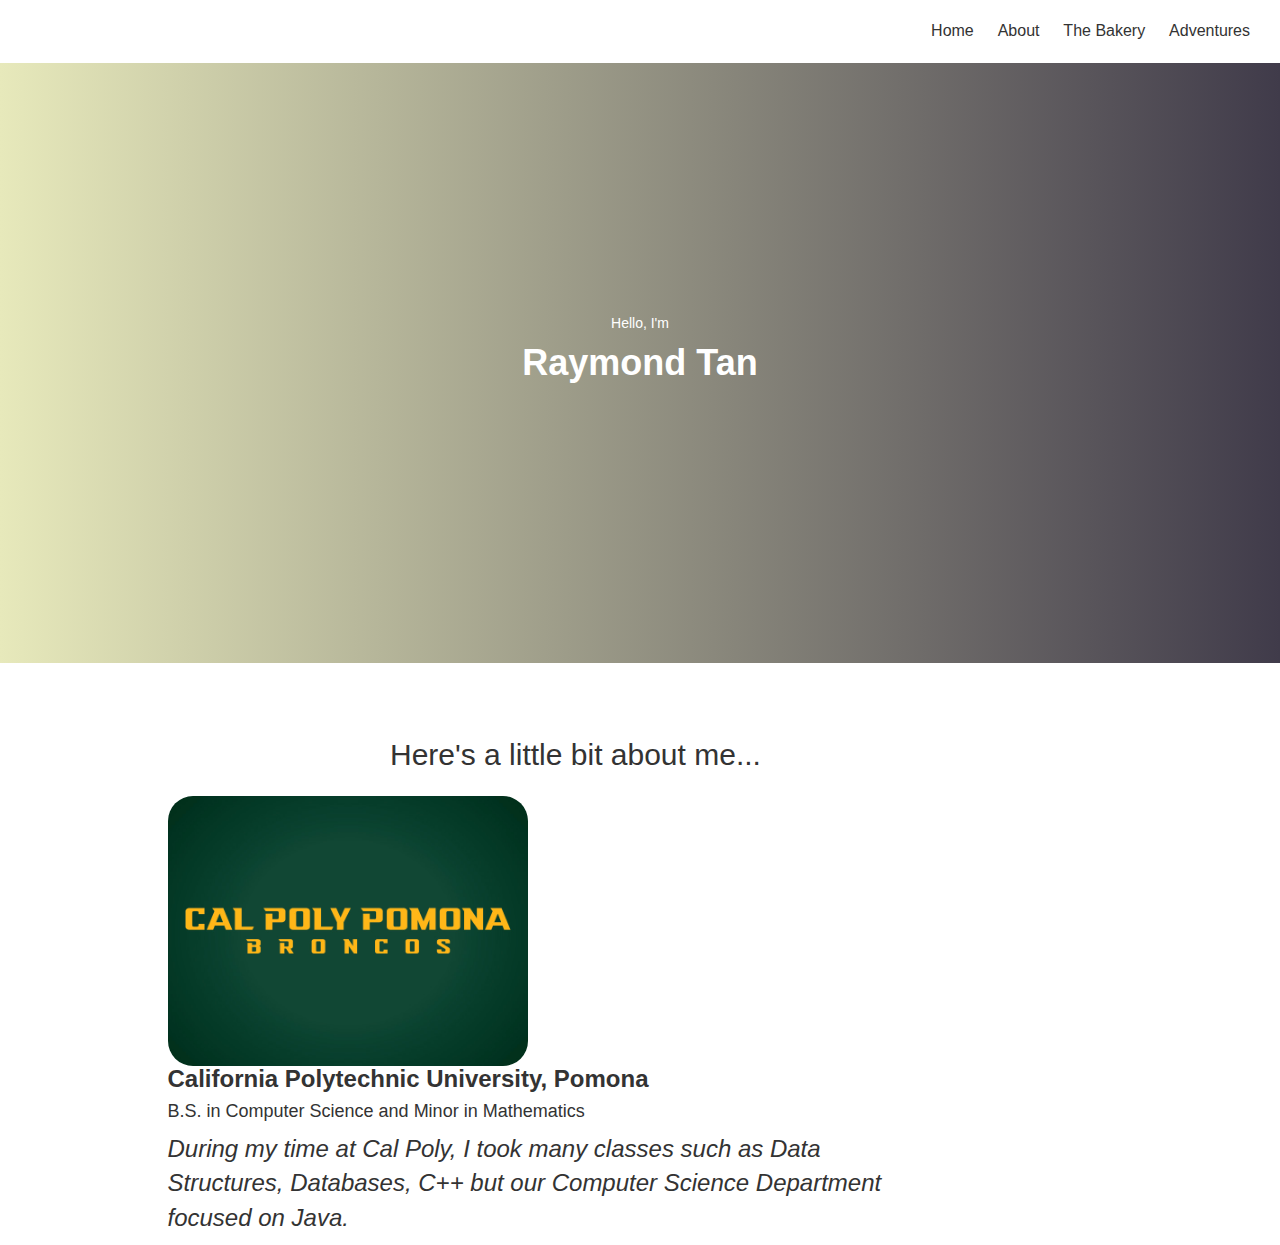
==== index.html @ 4552b96b "Initial Commit" ====
<!DOCType html>
<html>
	<head>
		<title>Raymond L Tan</title>
		<link rel="stylesheet" type="text/css" href="assets/js/lib/bootstrap-3.3.7-dist/css/bootstrap.css">
		<link rel="stylesheet" type="text/css" href="assets/css/styles.css">
	</head>
	<body>
		<div id="navbar">
			<ul>
				<li>Home</li>
				<li>About</li>
				<li>The Bakery</li>
				<li>Adventures</li>			
			</ul>
		</div>	

		<div id="header">
			<p>Hello, I'm </p>
			<h1>Raymond Tan</h1>
		</div>	

		<div class="container">
			<h2 col-sm-12>Here's a little bit about me...</h2>

			<div class="row">
				<div class="logo col-sm-4 col-xs-offset-1"><img src="assets/img/broncos.png"></div>

				<div class="description col-sm-8 col-xs-offset-1">
					<h3><strong>California Polytechnic University, Pomona</strong></h3>

					<h4>B.S. in Computer Science and Minor in Mathematics</h4>

					<p>During my time at Cal Poly, I took many classes such as Data Structures, Databases, C++ but our Computer Science Department focused on Java.</p>
					
				</div>
			</div>

			<!-- <div class="row">
				<div class="logo col-md-4 col-sm-12"><img src="assets/img/languages.jpg"></div>

				<div class="description col-md-8 col-sm-12">
					<h3><strong>Languages</strong></h3>

					<p>Coming out of college, I had strong foundation in <strong>Java</strong> but with work experience and a few side projects, I picked up <strong>JavaScript, HTML, CSS, SQL</strong>. Although I do not consider myself an expert in these subject, I am very capable of completing many tasks. 
					</p>
				</div>
			</div>

			<div class="about row">
				<div class="logo col-md-4 col-sm-12"><img src="assets/img/tools.png"></div>

				<div class="description col-md-8 col-sm-12">
					<h3><strong>Tools and Frameworks</strong></h3>

					<p>Coming out of college, I had strong foundation in <strong>Java</strong> but with work experience and a few side projects, I picked up <strong>JavaScript, HTML, CSS, SQL</strong>. Although I do not consider myself an expert in these subject, I am very capable of completing many tasks. 
					</p>
				</div>
			</div>
 -->
			
		</div>

	</body>
</html>
---- assets/css/styles.css ----
ul {
	list-style-type: none;
	margin: 20px;
	text-align: right;
}

li {
	display: inline;
	margin: 10px;
	font-size: 16px;
}

#header {
	width: 100%;
	height: 600px;
	margin: 0 auto;	
	text-align: center;
	background: #403B4A; /* fallback for old browsers */
	background: -webkit-linear-gradient(to left, #403B4A , #E7E9BB); /* Chrome 10-25, Safari 5.1-6 */
	background: linear-gradient(to left, #403B4A , #E7E9BB); /* W3C, IE 10+/ Edge, Firefox 16+, Chrome 26+, Opera 12+, Safari 7+ */
    padding: 250px 0px 0px 0px;
	color: white;
}

/*p {
	font-size: 24px;
	font-style: italic;
	text-align: center;
}*/

h1 {
	padding: 0 0;
	margin: 0 0;
	font-weight: bold;
}

h2 {
	width: 500px;
	margin: 75px auto 25px auto;	
}

h3 {
	margin-top: 0;
	padding-top: 0;
}

h6 {
	margin: 0 0;
	padding: 0 0;
}

/*.about {
	max-height: 300px;
	margin: 0 auto;
	max-width: 800px;
}
*/
.logo {
	/*width: 200px;
	height: 200px;	
	margin: auto auto;
	float: left;*/
	text-align: center;
}

.logo img {
	max-width: 100%;
    height: auto;
	border-radius: 25px;
}

.description {
	/*height: 300px;	
	padding: 0 0;*/
	text-align: left;

}

.description p {
	font-size: 24px;
	font-style: italic;
	max-width: 100%;
    height: auto;
}
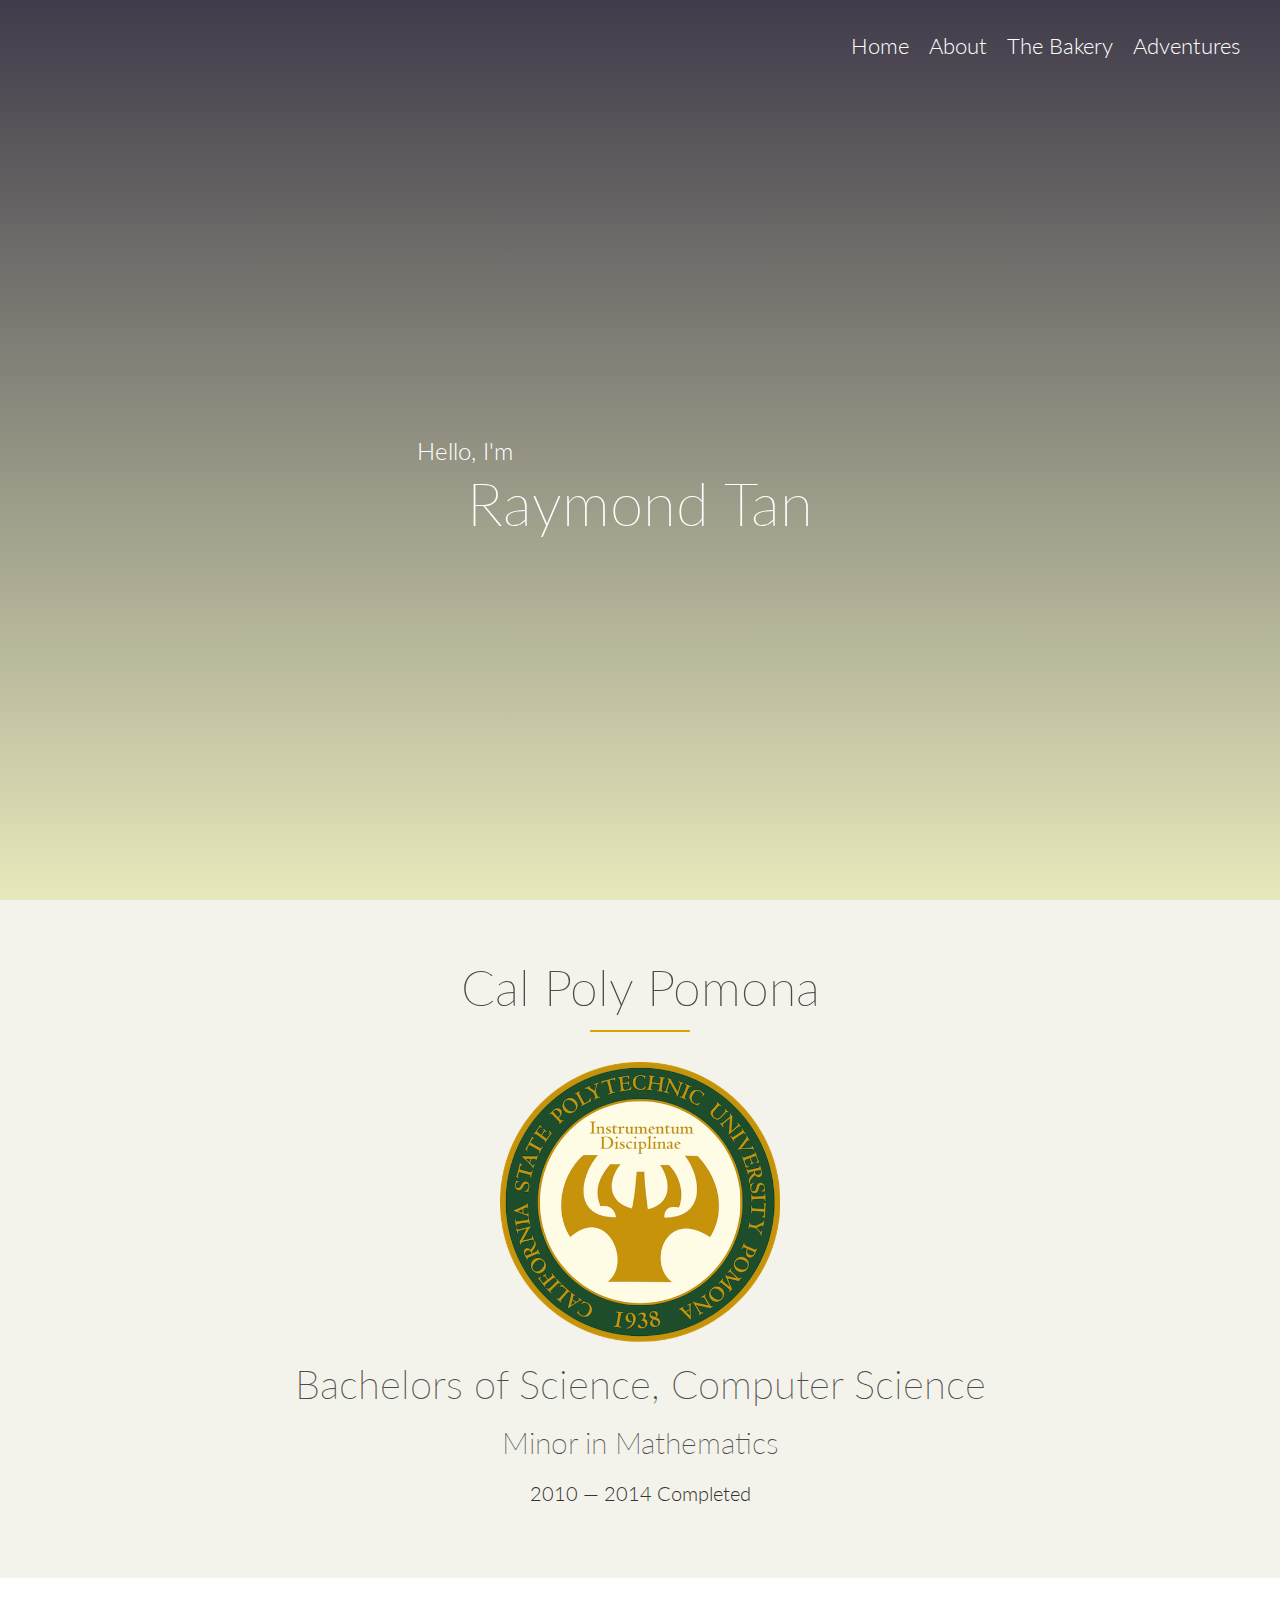
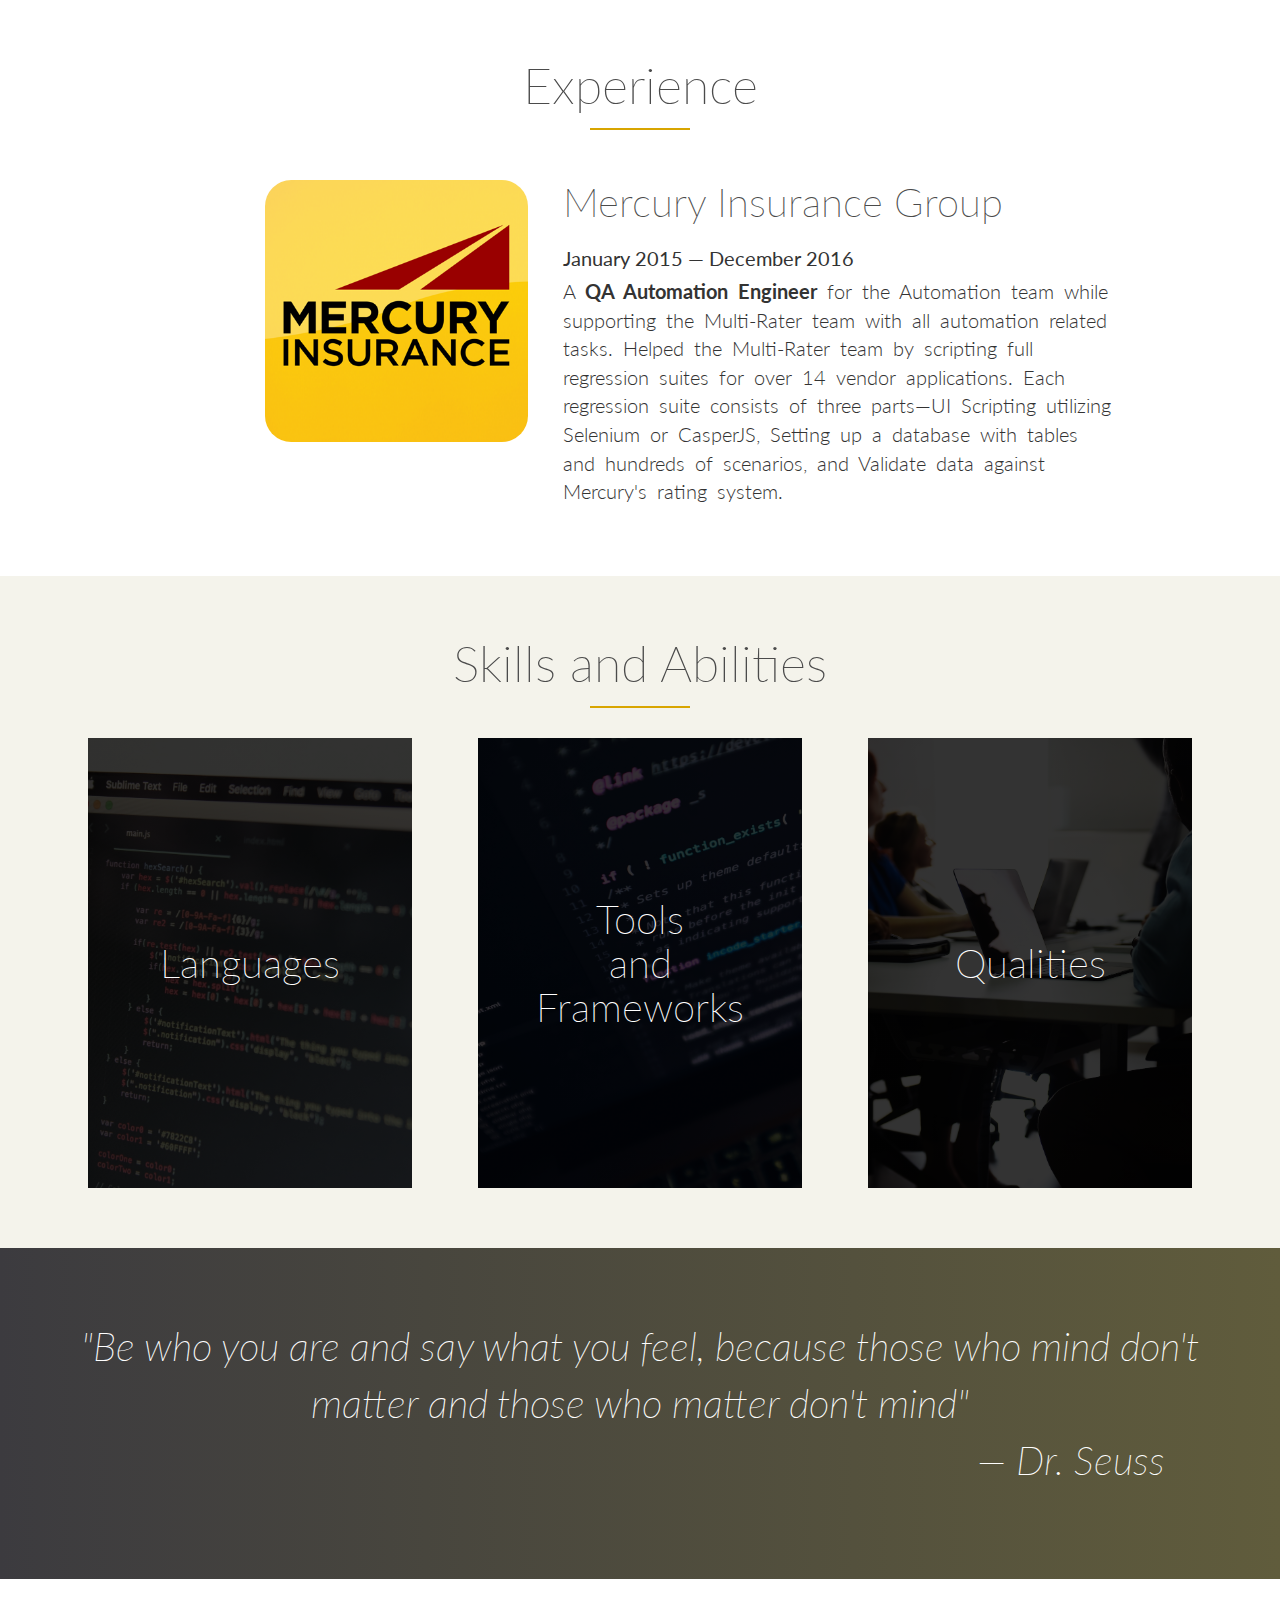
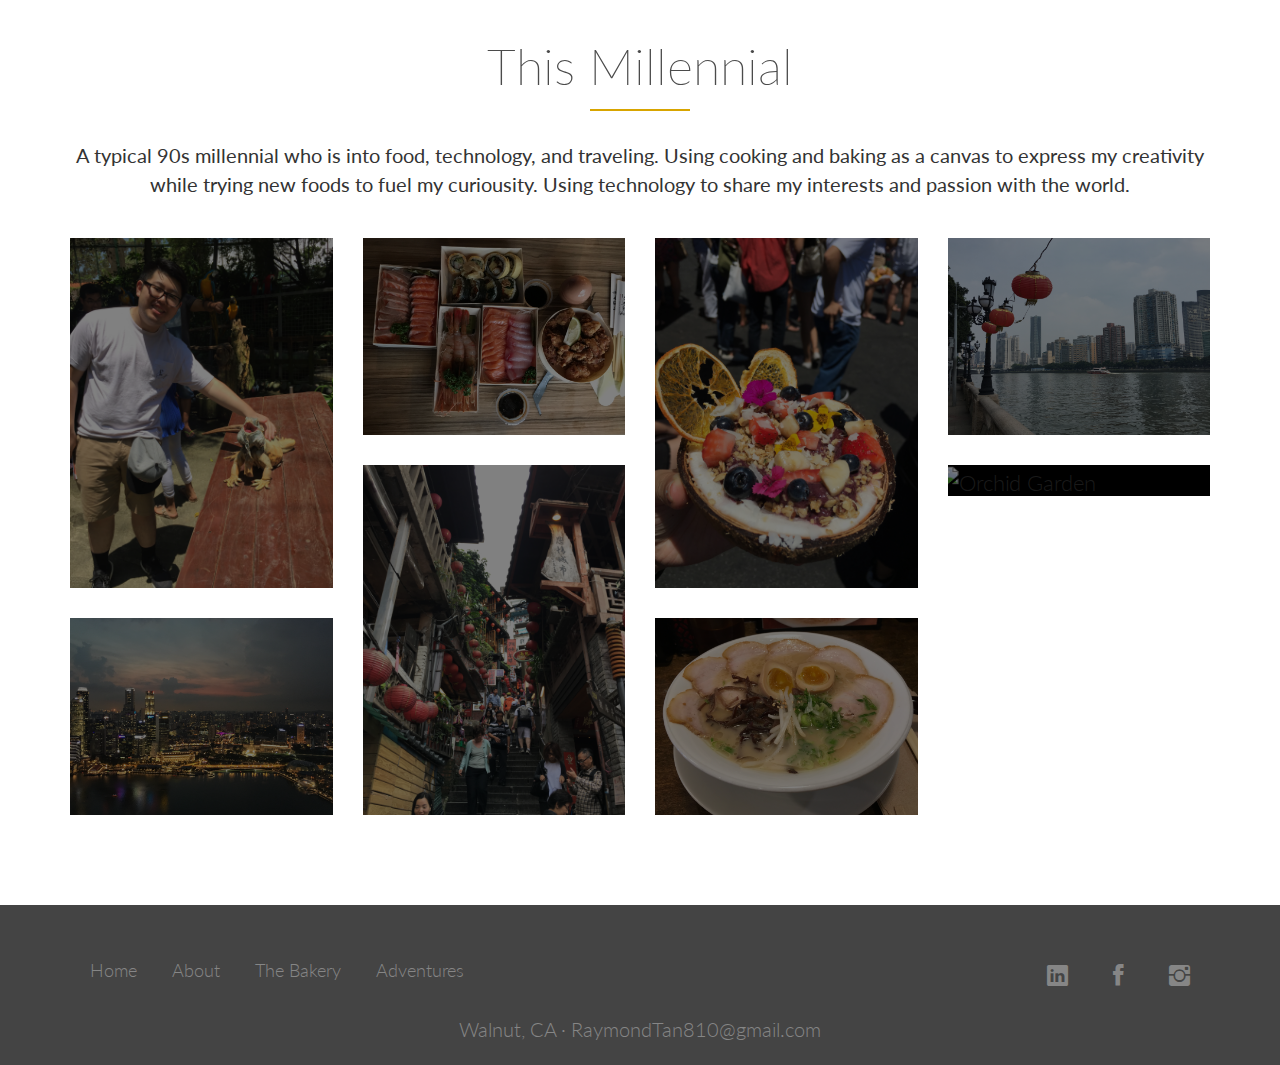
==== commit c02f9329: "New website resign - initial commit" ====
--- a/index.html
+++ b/index.html
@@ -4,29 +4,239 @@
 		<title>Raymond L Tan</title>
 		<link rel="stylesheet" type="text/css" href="assets/js/lib/bootstrap-3.3.7-dist/css/bootstrap.css">
 		<link rel="stylesheet" type="text/css" href="assets/css/styles.css">
+		<link rel="stylesheet" type="text/css" href="assets/css/animate.css">
+		<link rel="stylesheet" type="text/css" href="assets/css/ionicons.min.css">
+        <link href="https://fonts.googleapis.com/css?family=Lato:300,300i,400,700" rel="stylesheet">
 	</head>
 	<body>
-		<div id="navbar">
-			<ul>
-				<li>Home</li>
-				<li>About</li>
-				<li>The Bakery</li>
-				<li>Adventures</li>			
-			</ul>
-		</div>	
-
+        <header>
+            <nav>
+                <div>
+                    <ul>
+                        <li><a href="index.html">Home</a></li>
+                        <li><a href="#">About</a></li>
+                        <li><a href="#">The Bakery</a></li>
+                        <li><a href="#">Adventures</a></li>			
+                    </ul>
+                </div>
+            </nav>
+            
+            <div>
+                <h1 class="animated fadeIn">
+                    <span>Hello, I'm</span><br>
+                    Raymond Tan
+                </h1>
+            </div>
+        </header>
+        
+        <section class="section-education">
+            <div class="container">
+                <div class="row">
+                    <h2>Cal Poly Pomona</h2>
+                </div>
+                
+                <div class="row">
+                    <function class="cpp-logo">
+                        <img src="assets/img/broncos.png" alt="Cal Poly Pomona Logo">
+                    </function>
+                    
+                    <h3>Bachelors of Science, Computer Science</h3>
+                    
+                    <h4>Minor in Mathematics</h4>
+                    
+                    <p>2010 &mdash; 2014 Completed</p>
+                </div>
+            </div>
+        </section>
+        
+        <section class="section-experience">
+            <div class="container">
+                <div class="row">
+                    <h2>Experience</h2>
+                </div>
+                
+                <div class="row">
+                    <div class="col-md-3 col-md-offset-2">
+                        <figure class="experience-logo">
+                            <img src="assets/img/mercury-insurance.png" alt="Mercury Insurance Group Logo">
+                        </figure>    
+                    </div>
+                    
+                    <div class="col-md-6 experience-description">
+                        <h3>Mercury Insurance Group</h3>
+                        
+                        <p class="work-duration">January 2015 &mdash; December 2016</p>
+                        
+						<p class="work-description">
+                            A <strong>QA Automation Engineer </strong>for the Automation team while supporting the Multi-Rater team with all automation related tasks. Helped the Multi-Rater team by scripting full regression suites for over 14 vendor applications. Each regression suite consists of three parts&mdash;UI Scripting utilizing Selenium or CasperJS, Setting up a database with tables and hundreds of scenarios, and Validate data against Mercury's rating system. 
+                        </p>
+                    </div>
+                </div>
+            </div>
+        </section>
+        
+        <section class="section-skills">
+            <div class="container">
+                <div class="row">
+                    <h2>Skills and Abilities</h2>
+                </div>
+                
+                <div class="row">
+                    <div class="col-md-4">
+                        <div class="skills-and-abilities">
+                            <h3>Languages</h3>
+
+                            <ul class="skills-list">
+                                <li>Java</li>
+                                <li>HTML/CSS</li>
+                                <li>JavaScript</li>
+                                <li>jQuery</li>
+                                <li>SQL</li>
+                            </ul>
+                        </div>    
+                    </div>
+
+                    <div class="col-md-4">
+                        <div class="skills-and-abilities">
+                            <h3>Tools <br>and <br>Frameworks</h3>
+
+                            <ul class="skills-list">
+                                <li>GitHub</li>
+                                <li>MySQL</li>
+                                <li>Selenium</li>
+                                <li>CasperJS</li>
+                                <li>Jira</li>
+                            </ul>
+                        </div>
+                    </div>    
+
+                    <div class="col-md-4">
+                        <div class="skills-and-abilities">
+                            <h3>Qualities</h3>
+
+                            <ul class="skills-list">
+                                <li>Proactive</li>
+                                <li>Ambitious</li>
+                                <li>Team Player</li>
+                                <li>Communcation Skills</li>
+                            </ul>
+                        </div>
+                    </div>    
+                </div>    
+            </div>
+        </section>
+        
+        <section class="section-quote">
+            <div class="container">
+                <div class="row">
+                    <blockquote>
+                        <em>"Be who you are and say what you feel, because those who mind don't matter and those who matter don't mind"</em>
+                        <cite>&mdash; Dr. Seuss</cite>
+                    </blockquote>
+                </div>
+            </div>
+        </section>
+        
+        <section class="section-about">
+            <div class="container">
+                <div class="row">
+                    <h2>This Millennial</h2>
+                </div>
+
+                <div class="row">
+                    <p>
+                        A typical 90s millennial who is into food, technology, and traveling. Using cooking and baking as a canvas to express my creativity while trying new foods to fuel my curiousity. Using technology to share my interests and passion with the world.
+                    </p>
+                    
+                </div>
+                
+                <div class="row">
+                    <div class="col-md-3">
+                        <figure class="photo-collection">
+                            <img src="assets/img/friend.JPG" alt="Raymond and Friend">
+                        </figure>
+                        <figure class="photo-collection">
+                            <img src="assets/img/merlion.JPG" alt="Marina Bay Sands Oversees Merlion">
+                        </figure>
+                    </div>
+                    
+                    <div class="col-md-3">
+                        <figure class="photo-collection">
+                            <img src="assets/img/taiwan-seafood-market.JPG" alt="Taiwan Seafood Market">
+                        </figure>
+                        <figure class="photo-collection">
+                            <img src="assets/img/taiwan-market.JPG" alt="Taiwan Market">
+                        </figure>
+                    </div>
+                    
+                    <div class="col-md-3">
+                        <figure class="photo-collection">
+                            <img src="assets/img/acai-bowl.JPG" alt="Acai Bowl">
+                        </figure>
+                        <figure class="photo-collection">
+                            <img src="assets/img/ramen.JPG" alt="Menya Ultra Ramen">
+                        </figure>
+                    </div>
+                    
+                    <div class="col-md-3">
+                        <figure class="photo-collection">
+                            <img src="assets/img/china-river.JPG" alt="China River">
+                        </figure>
+                        <figure class="photo-collection">
+                            <img src="assets/img/orchid-garden.JPG" alt="Orchid Garden">
+                        </figure>
+                    </div>
+                </div>
+            </div>
+        </section>
+        
+        <footer>
+            <div class="container">
+                <div class="row">
+                    <div class="col-md-6">
+                        <ul class="footer-nav">
+                            <li><a href="index.html">Home</a></li>
+                            <li><a href="#">About</a></li>
+                            <li><a href="#">The Bakery</a></li>
+                            <li><a href="#">Adventures</a></li>			
+                        </ul>
+                    </div>
+                    
+                    <div class="col-md-offset-3 col-md-3">
+                        <ul class="footer-social">
+                            <li><a href="https://www.linkedin.com/in/raymond-tan-29803854/" target="_blank"><i class="icon ion-social-linkedin"></i></a></li>
+                            <li><a href="https://www.facebook.com/rltan810" target="_blank"><i class="icon ion-social-facebook"></i></a></li>
+                            <li><a href="https://www.instagram.com/raymondnotsotan/" target="_blank"><i class="icon ion-social-instagram"></i></a></li>
+                        </ul>
+                    </div>
+                </div>
+                
+                <div class="row contact">
+                    <p>Walnut, CA &middot; RaymondTan810@gmail.com</p>
+                </div>
+            </div>    
+        </footer>
+        
+    </body>
+</html>
+
+
+
+<!--
 		<div id="header">
 			<p>Hello, I'm </p>
 			<h1>Raymond Tan</h1>
 		</div>	
 
 		<div class="container">
-			<h2 col-sm-12>Here's a little bit about me...</h2>
+			<h2><span>Here's a little bit about me...</span></h2>
+			
+			<hr>
 
 			<div class="row">
-				<div class="logo col-sm-4 col-xs-offset-1"><img src="assets/img/broncos.png"></div>
-
-				<div class="description col-sm-8 col-xs-offset-1">
+				<div class="logo col-sm-4 col-sm-offset-0 col-xs-10 col-xs-offset-1"><img src="assets/img/broncos.png"></div>
+
+				<div class="description col-sm-8 col-sm-offset-0 col-xs-10 col-xs-offset-1">
 					<h3><strong>California Polytechnic University, Pomona</strong></h3>
 
 					<h4>B.S. in Computer Science and Minor in Mathematics</h4>
@@ -36,10 +246,10 @@
 				</div>
 			</div>
 
-			<!-- <div class="row">
-				<div class="logo col-md-4 col-sm-12"><img src="assets/img/languages.jpg"></div>
-
-				<div class="description col-md-8 col-sm-12">
+			<div class="row">
+				<div class="logo col-sm-4 col-sm-offset-0 col-xs-10 col-xs-offset-1"><img src="assets/img/java.png"></div>
+
+				<div class="description col-sm-8 col-sm-offset-0 col-xs-10 col-xs-offset-1">
 					<h3><strong>Languages</strong></h3>
 
 					<p>Coming out of college, I had strong foundation in <strong>Java</strong> but with work experience and a few side projects, I picked up <strong>JavaScript, HTML, CSS, SQL</strong>. Although I do not consider myself an expert in these subject, I am very capable of completing many tasks. 
@@ -47,19 +257,38 @@
 				</div>
 			</div>
 
-			<div class="about row">
-				<div class="logo col-md-4 col-sm-12"><img src="assets/img/tools.png"></div>
-
-				<div class="description col-md-8 col-sm-12">
+			<div class="row">
+				<div class="logo col-sm-4 col-sm-offset-0 col-xs-10 col-xs-offset-1"><img src="assets/img/tools.png"></div>
+
+				<div class="description col-sm-8 col-sm-offset-0 col-xs-10 col-xs-offset-1">
 					<h3><strong>Tools and Frameworks</strong></h3>
 
 					<p>Coming out of college, I had strong foundation in <strong>Java</strong> but with work experience and a few side projects, I picked up <strong>JavaScript, HTML, CSS, SQL</strong>. Although I do not consider myself an expert in these subject, I am very capable of completing many tasks. 
 					</p>
 				</div>
-			</div>
- -->
-			
+			</div>		
 		</div>
 
-	</body>
-</html>+		<div id="experience" class="row">
+			<div class="container">
+				<h2 class="section col-sm-12">Experience</h2>
+
+				<div class="row">
+					<div class="logo col-sm-4 col-sm-offset-0 col-xs-10 col-xs-offset-1"><img src="assets/img/mercury-insurance.png"></div>
+
+					<div class="description col-sm-8 col-sm-offset-0 col-xs-10 col-xs-offset-1">
+						<h3><strong>Tools and Frameworks</strong></h3>
+
+						<p>Coming out of college, I had strong foundation in <strong>Java</strong> but with work experience and a few side projects, I picked up <strong>JavaScript, HTML, CSS, SQL</strong>. Although I do not consider myself an expert in these subject, I am very capable of completing many tasks. 
+						</p>
+					</div>
+				</div>
+			</div>	
+		</div>	
+
+		<div id="footer" class="col-sm-12">
+
+		</div>
+-->
+
+	--- a/assets/css/styles.css
+++ b/assets/css/styles.css
@@ -1,84 +1,380 @@
-ul {
-	list-style-type: none;
-	margin: 20px;
-	text-align: right;
-}
-
-li {
-	display: inline;
-	margin: 10px;
-	font-size: 16px;
-}
-
-#header {
+* {
+    padding: 0;
+    margin: 0;
+    -webkit-box-sizing: border-box;
+    box-sizing: border-box;
+}
+
+html,
+body {
+    font-family: 'Lato', sans-serif;
+    font-weight: 300;
+    font-size: 20px;
+    text-rendering: optimizeLegibility;
+    overflow-x: hidden;
+}
+
+/*------Headings-------*/
+h2,
+h3,
+h4 {
+    font-weight: 200;
+    color: #4b4b4b;
+    margin-top: 0;
+    margin-bottom: 20px;
+}
+
+h1 {
+    position: absolute;
+/*    margin: 0 auto;*/
+    font-size: 300%;
+    top: 50%;
+    left: 50%;
+    -webkit-transform: translate(-50%, -50%);
+    transform: translate(-50%, -50%);
+    color: #fff;
+    font-weight: 200;
+}
+
+h2 {
+    font-size: 250%;
+    text-align: center;
+}
+
+h3 {
+    font-size: 200%;
+}
+
+h4 {
+    font-size: 150%;
+}
+
+p {
+    font-size: 100%;
+}
+
+h2:after {
+    display: block;
+    content: " ";
+    background-color: #d8a500;
+    width: 100px;
+    height: 2px;
+    margin: 0 auto;
+    margin-top: 15px;
+    margin-bottom: 30px;
+}
+
+/*------Section-------*/
+
+section {
+    padding: 60px 0;
+}
+
+/*-------Header Section-------*/
+
+header ul {
+	list-style: none;
+	margin: 30px 40px;
+	float: right;
+}
+
+header li {
+	display: inline-block;
+    margin-left: 15px;
+    font-weight: 300;
+    font-size: 110%;
+    color: #fff;
+}
+
+header a:visited,
+header a:link {
+    text-decoration: none;
+    color: #fff;
+    padding-bottom: 5px;
+    border-bottom: 1px solid transparent;
+    -webkit-transition: border-bottom 0.2s;
+    transition: border-bottom 0.2s;
+}
+
+header a:hover,
+header a:active {
+    padding-bottom: 5px;
+    border-bottom: 1px solid #fff;
+}
+
+header {
 	width: 100%;
-	height: 600px;
-	margin: 0 auto;	
-	text-align: center;
-	background: #403B4A; /* fallback for old browsers */
-	background: -webkit-linear-gradient(to left, #403B4A , #E7E9BB); /* Chrome 10-25, Safari 5.1-6 */
-	background: linear-gradient(to left, #403B4A , #E7E9BB); /* W3C, IE 10+/ Edge, Firefox 16+, Chrome 26+, Opera 12+, Safari 7+ */
-    padding: 250px 0px 0px 0px;
-	color: white;
-}
-
-/*p {
-	font-size: 24px;
-	font-style: italic;
-	text-align: center;
-}*/
-
-h1 {
-	padding: 0 0;
-	margin: 0 0;
-	font-weight: bold;
-}
-
-h2 {
-	width: 500px;
-	margin: 75px auto 25px auto;	
-}
-
-h3 {
-	margin-top: 0;
-	padding-top: 0;
-}
-
-h6 {
-	margin: 0 0;
-	padding: 0 0;
-}
-
-/*.about {
-	max-height: 300px;
-	margin: 0 auto;
-	max-width: 800px;
-}
-*/
-.logo {
-	/*width: 200px;
-	height: 200px;	
-	margin: auto auto;
-	float: left;*/
-	text-align: center;
-}
-
-.logo img {
-	max-width: 100%;
+	height: 100vh;
+	background: #403B4A; /* fallback for old browsers */ /* Chrome 10-25, Safari 5.1-6 */
+	background: -webkit-gradient(linear, left top, left bottom, from(#403B4A) , to(#E7E9BB));
+	background: linear-gradient(180deg, #403B4A , #E7E9BB); /* W3C, IE 10+/ Edge, Firefox 16+, Chrome 26+, Opera 12+, Safari 7+ */
+    position: relative;
+}
+
+span {
+    font-size: 40%;
+    font-weight: 300;
+    margin-left: -50px;
+}
+
+/*------Education------*/
+.section-education {
+    background-color: #f4f3eb;
+}
+
+.section-education .row {
+    text-align: center;
+}
+
+.cpp-logo img {
+    width: 280px;
+    height: 280px;
+    margin-bottom: 20px;
+}
+
+/*------Experience Section------*/
+.section-experience {
+    background-color: #fff;
+}
+
+.section-experience .row {
+    padding-top: 20px;
+}
+
+.experience-logo img {
+    width: 100%;
     height: auto;
-	border-radius: 25px;
-}
-
-.description {
-	/*height: 300px;	
-	padding: 0 0;*/
-	text-align: left;
-
-}
-
-.description p {
-	font-size: 24px;
-	font-style: italic;
-	max-width: 100%;
+    margin: 0 auto;
+    border-radius: 10%;
+}
+
+.experience-description {
+    padding-left: 20px;
+}
+
+.work-duration {
+    margin: 0;
+    font-weight: 400;
+    padding-bottom: 5px;
+}
+
+.work-description {
+    word-spacing: 5px;
+}
+
+/*------Skills and Abilities-------*/
+.section-skills {
+    background-color: #f4f3eb;
+}
+
+.skills-and-abilities {
+    width: 90%;
+    height: 450px;
+    background-color: #fff;
+    margin-left: 5%;
+    color: #fff;
+    background-size: cover;
+    position: relative;
+}
+
+.row div:first-child .skills-and-abilities {
+    background-image: -webkit-gradient(linear, left top, left bottom, from(rgba(0, 0, 0, 0.8)), to(rgba(0, 0, 0, 0.8))), url("../img/languages.jpg");
+    background-image: linear-gradient(rgba(0, 0, 0, 0.8), rgba(0, 0, 0, 0.8)), url("../img/languages.jpg");
+    background-position: center;
+}
+
+.row div:nth-child(2) .skills-and-abilities {
+    background-image: -webkit-gradient(linear, left top, left bottom, from(rgba(0, 0, 0, 0.8)), to(rgba(0, 0, 0, 0.8))), url("../img/technology.jpg");
+    background-image: linear-gradient(rgba(0, 0, 0, 0.8), rgba(0, 0, 0, 0.8)), url("../img/technology.jpg");
+}
+
+.row div:last-child .skills-and-abilities {
+    background-image: -webkit-gradient(linear, left top, left bottom, from(rgba(0, 0, 0, 0.8)), to(rgba(0, 0, 0, 0.8))), url("../img/teamwork.jpg");
+    background-image: linear-gradient(rgba(0, 0, 0, 0.8), rgba(0, 0, 0, 0.8)), url("../img/teamwork.jpg");
+    background-position: center;
+}
+
+.skills-and-abilities h3 {
+    position: absolute;
+    top: 50%;
+    left: 50%;
+    -webkit-transform: translate(-50%, -50%);
+    transform: translate(-50%, -50%);
+    color: #fff;
+    font-size: 200%;
+    opacity: 1;
+    text-align: center;
+}
+
+.skills-list {
+    position: absolute;
+    top: 50%;
+    left: 50%;
+    opacity: 0;
+    -webkit-transform: translate(-50%, -50%);
+    transform: translate(-50%, -50%);
+    list-style: square;
+    font-size: 150%;
+    list-style: none;
+    font-weight: 400;
+}
+
+.skills-list li {
+    margin-bottom: 10px;
+}
+
+.skills-and-abilities:hover .skills-list {
+    opacity: 1;
+    -webkit-transition: 0.2s ease;
+    transition: 0.2s ease;
+}
+
+.skills-and-abilities:hover h3 {
+    opacity: 0;
+}
+
+/*------Quote------*/
+.section-quote {
+    background: #3C3B3F;  /* fallback for old browsers */  /* Chrome 10-25, Safari 5.1-6 */
+    background: -webkit-gradient(linear, right top, left top, from(#605C3C), to(#3C3B3F));
+    background: linear-gradient(to left, #605C3C, #3C3B3F); /* W3C, IE 10+/ Edge, Firefox 16+, Chrome 26+, Opera 12+, Safari 7+ */
+}
+
+blockquote {
+    color: #fff;
+    font-size: 200%;
+    text-align: center;
+    font-weight: 200;
+    border: 0;
+}
+
+cite {
+    display: block;
+    text-align: right;
+    margin-right: 40px;
+}
+
+/*------About------*/
+.section-about {
+    background-color: #fff;
+}
+
+.section-about p {
+    text-align: center;
+    font-weight: 400
+}
+
+.section-about .row div {
+    display: block;
+    width: 25%;
+}
+
+.photo-collection {
+    overflow: hidden;
+    margin: 30px 0;
+    background-color: #000;
+}
+
+.photo-collection img {
+    width: 100%;
     height: auto;
-}+    image-orientation: from-image;
+    opacity: 0.5;
+    -webkit-transform: scale(1.1);
+    transform: scale(1.1);
+    -webkit-transition: opacity 0.5s, -webkit-transform 0.5s;
+    transition: opacity 0.5s, -webkit-transform 0.5s;
+    transition: transform 0.5s, opacity 0.5s;
+    transition: transform 0.5s, opacity 0.5s, -webkit-transform 0.5s;
+}
+
+.photo-collection img:hover {
+    opacity: 1;
+    -webkit-transform: scale(1);
+    transform: scale(1);
+}
+
+/*------Footer------*/
+footer {
+    background-color: #444444;
+    height: 160px;
+    padding: 50px 0;
+    color: #868686;
+}
+
+.footer-nav {
+    float: left;
+    list-style: none;
+}
+
+.footer-nav li {
+    display: inline-block;
+    margin-right: 10px;
+    margin-left: 20px;
+    font-size: 90%;
+}
+
+.footer-nav a:visited,
+.footer-nav a:link {
+    text-decoration: none;
+    padding-bottom: 5px;
+    border-bottom: 1px solid transparent;
+    -webkit-transition: border-bottom 0.2s;
+    transition: border-bottom 0.2s;
+    color: #868686;
+}
+
+.footer-nav a:hover,
+.footer-nav a:active {
+    padding-bottom: 5px;
+    border-bottom: 1px solid #868686;
+}
+
+.footer-social {
+    float: right;
+    list-style: none;
+}
+
+.footer-social li {
+    display: inline-block;
+    margin-left: 20px;
+    margin-right: 20px;
+}
+
+.footer-social a:visited,
+.footer-social a:link {
+    text-decoration: none;
+    color: #868686;
+}
+
+.footer-social a:hover,
+.footer-social a:active {
+    text-decoration: none;
+    color: #868686;
+}
+
+.icon {
+    font-size: 140%;
+}
+
+.contact p{
+    text-align: center;
+    margin-top: 10px;
+}
+
+
+
+
+
+
+
+
+
+
+
+
+
+
+
+
+
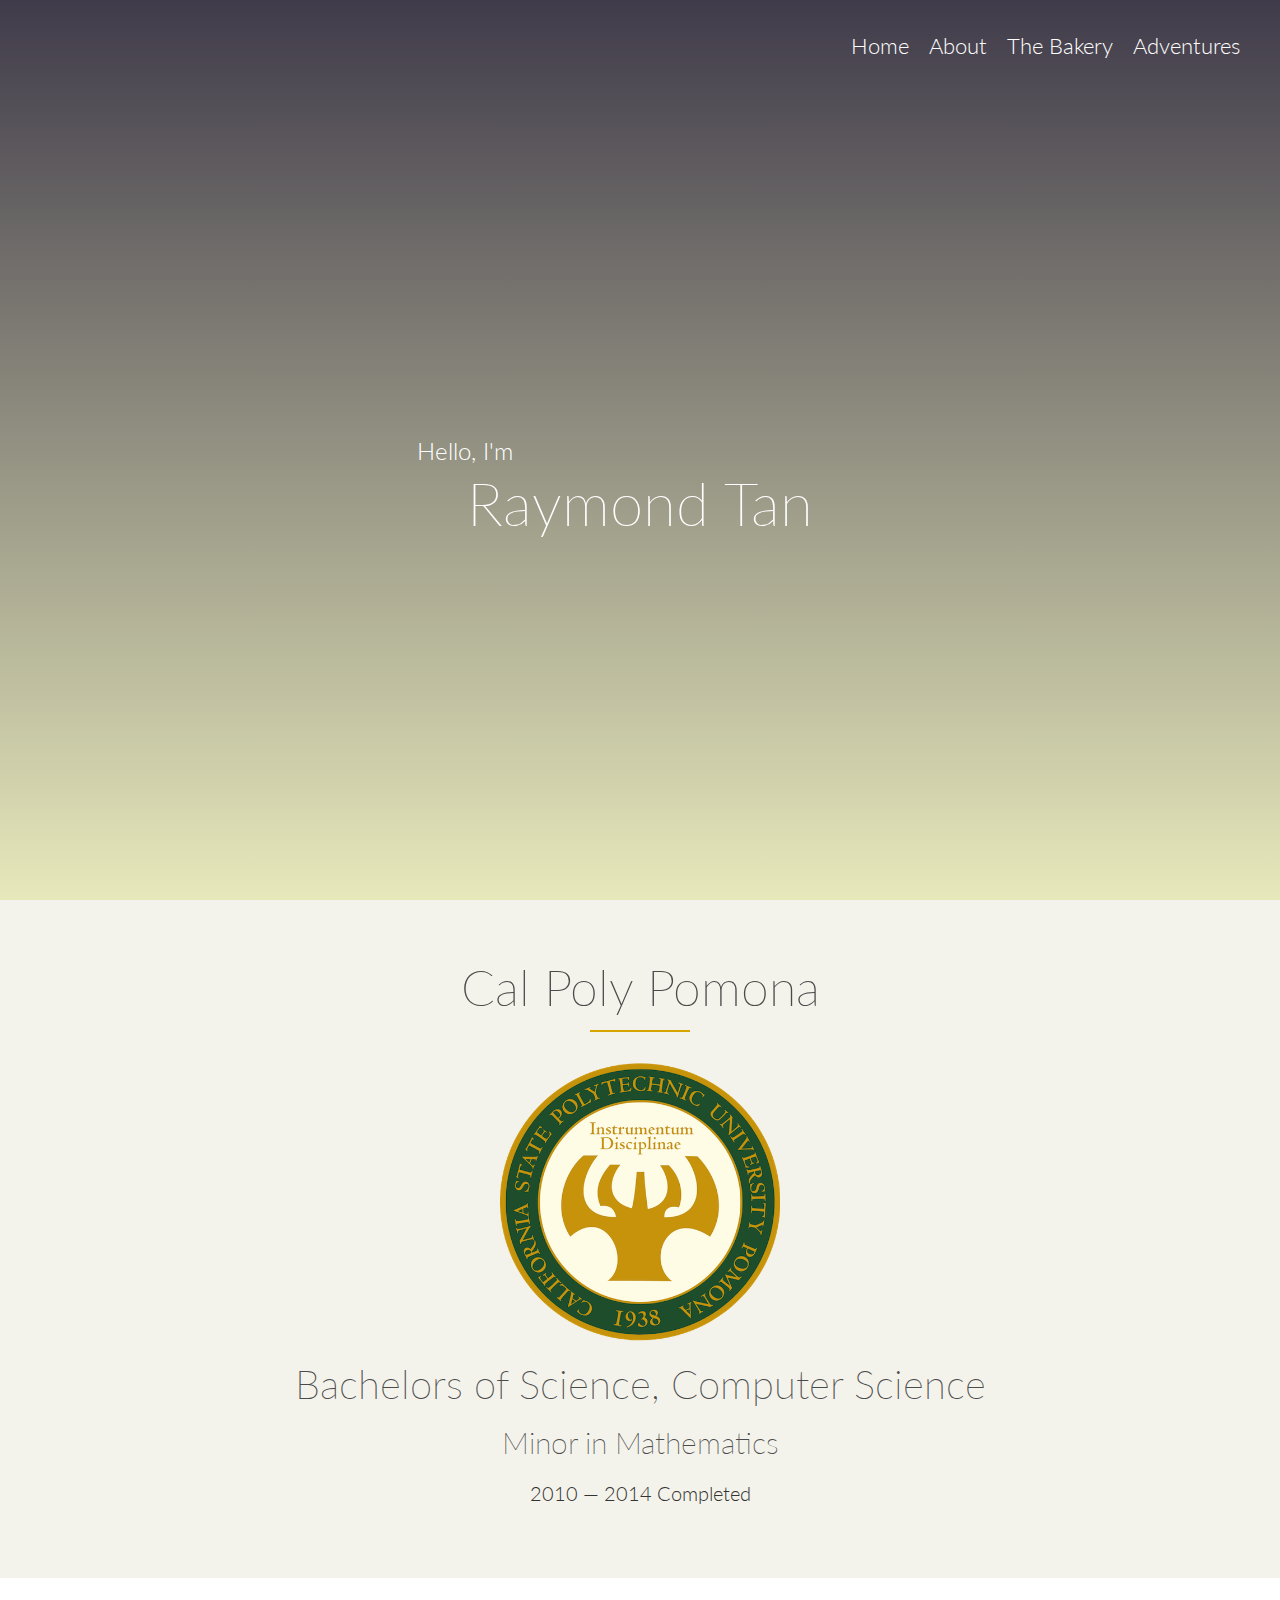
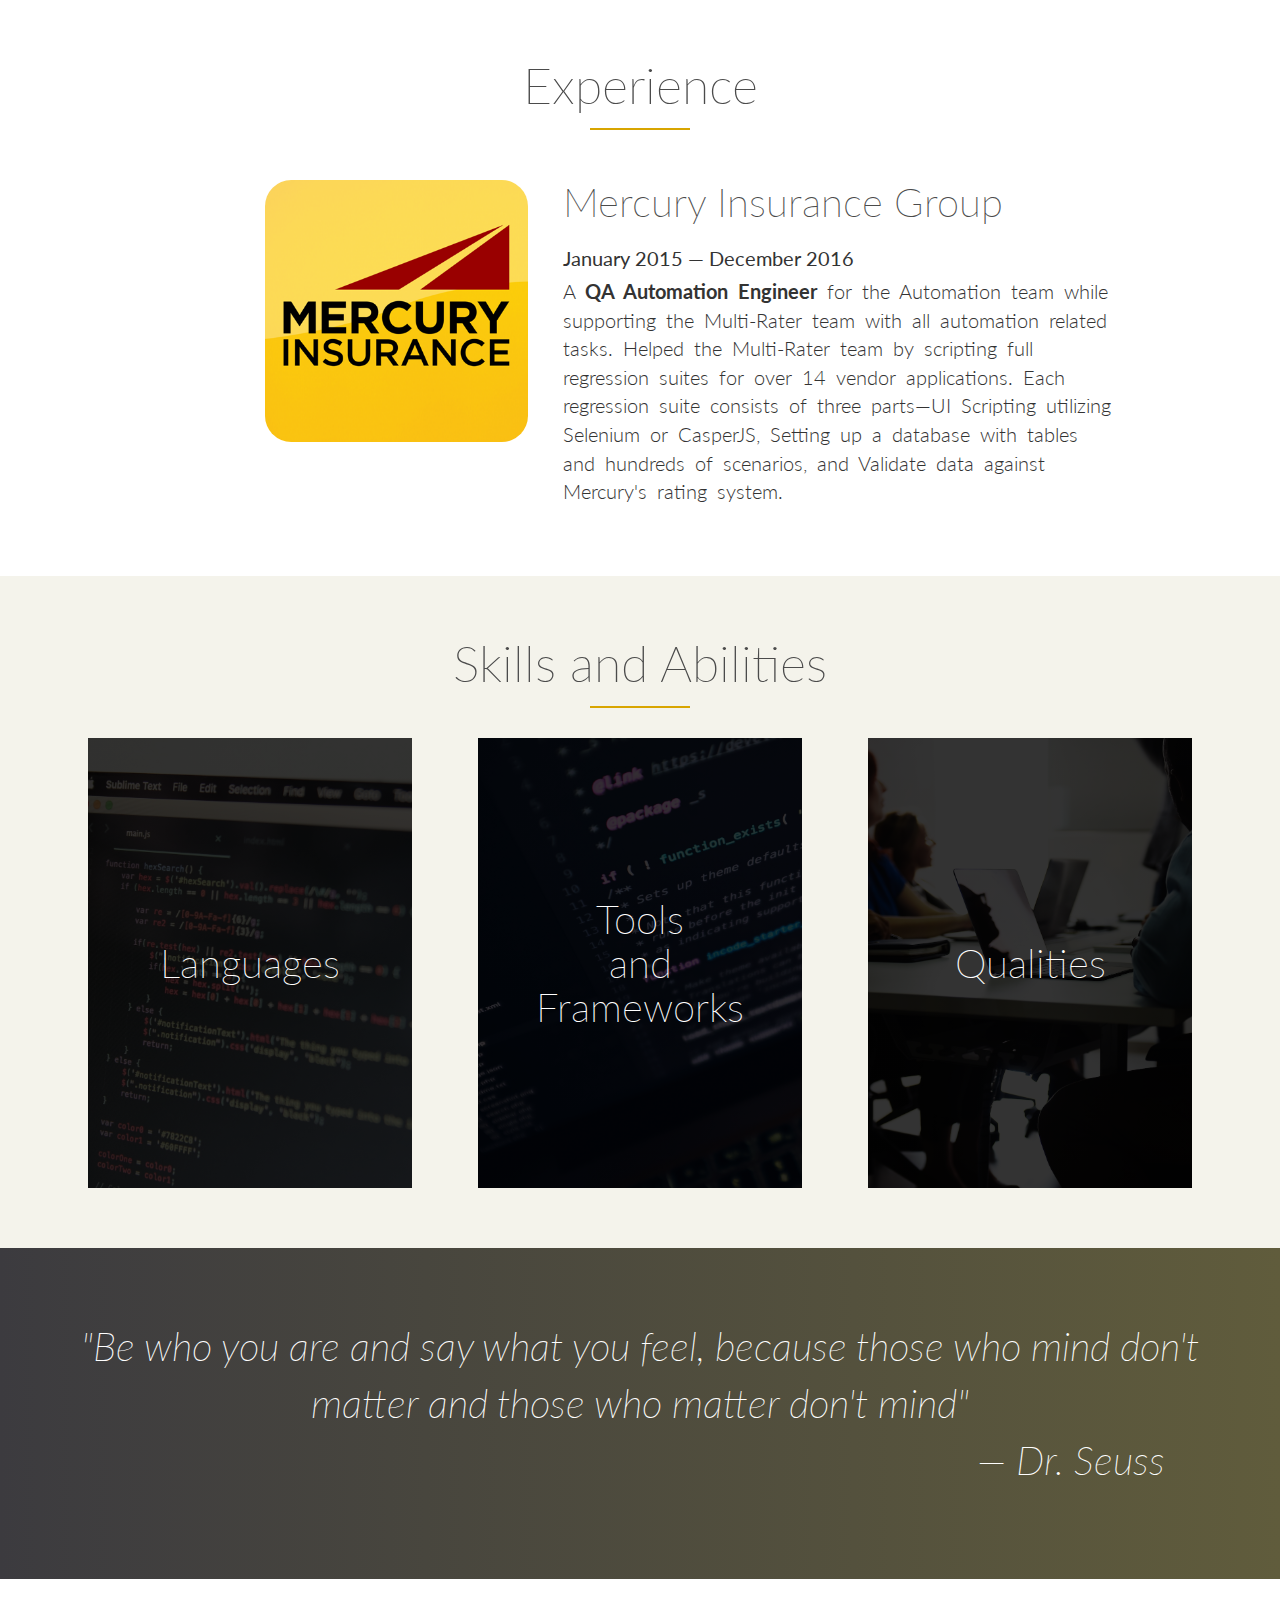
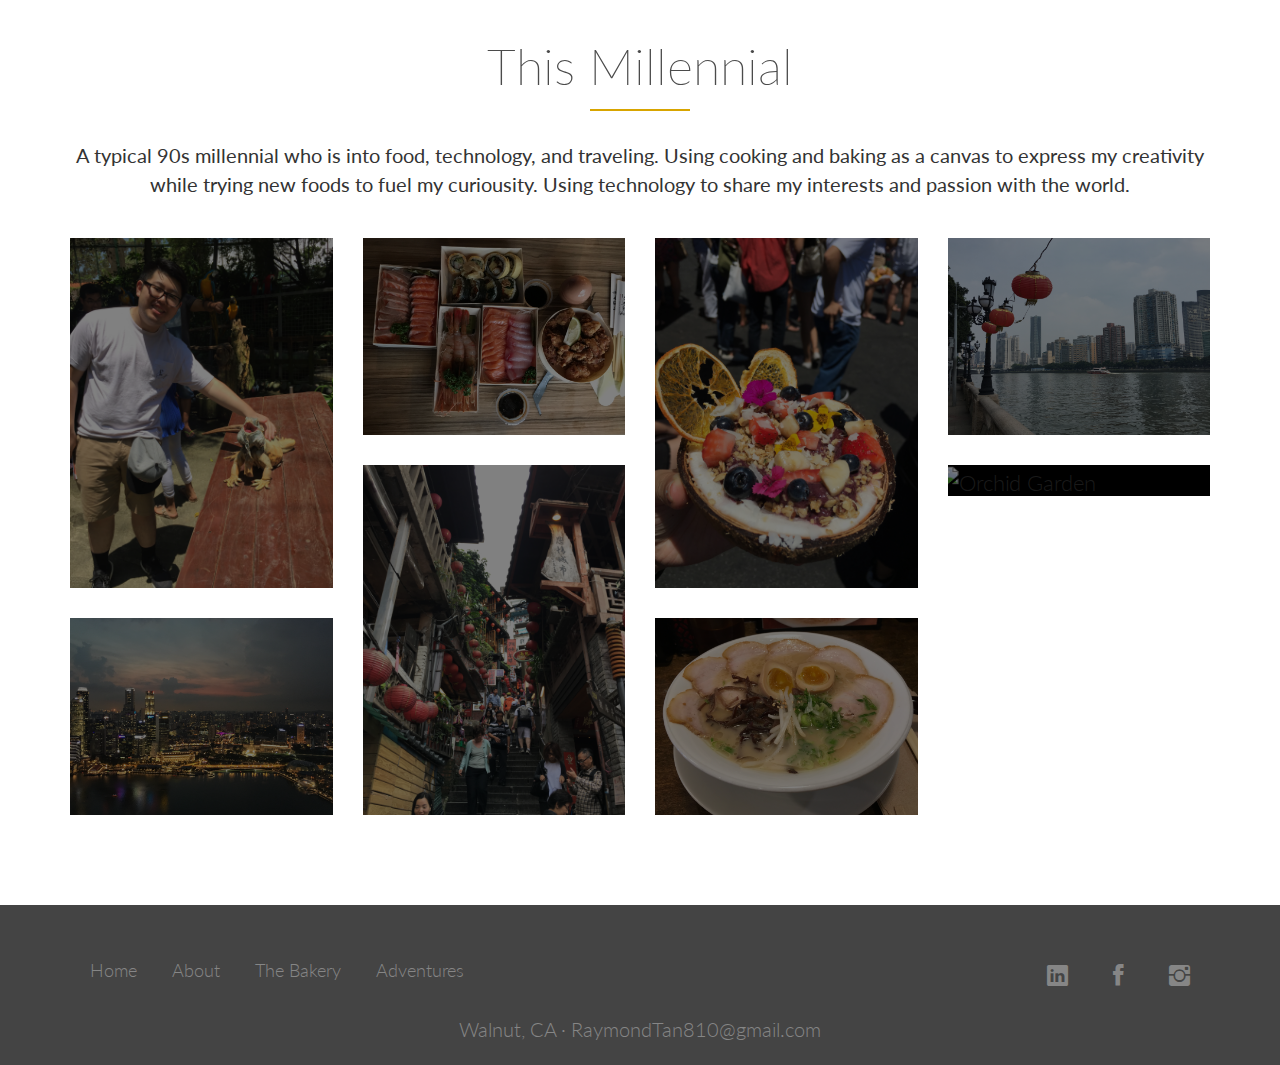
==== commit 146a6a4a: "Code clean up" ====
--- a/index.html
+++ b/index.html
@@ -27,6 +27,13 @@
                     Raymond Tan
                 </h1>
             </div>
+            
+<!-- Current not scrolling accordingly 
+            <div class="scroller">
+                <button class="up" onclick="scrollUp()"><i class="icon ion-arrow-up-c"></i></button>
+                <button class="down" onclick="scrollDown()"><i class="icon ion-arrow-down-c"></i></button>
+            </div>
+-->
         </header>
         
         <section class="section-education">
@@ -36,9 +43,10 @@
                 </div>
                 
                 <div class="row">
-                    <function class="cpp-logo">
-                        <img src="assets/img/broncos.png" alt="Cal Poly Pomona Logo">
-                    </function>
+                    <figure class="cpp-image">
+                        <img src="assets/img/broncos.png" alt="Cal Poly Pomona Logo" class="logo">
+                        <img src="assets/img/selfie.png" alt="Selfie Graduation Picture" class="selfie">
+                    </figure>
                     
                     <h3>Bachelors of Science, Computer Science</h3>
                     
@@ -217,78 +225,12 @@
             </div>    
         </footer>
         
+        <script src="assets/js/lib/jquery-3.2.1.min.js"></script>
+        <script src="assets/js/script.js"></script>
     </body>
 </html>
 
 
 
-<!--
-		<div id="header">
-			<p>Hello, I'm </p>
-			<h1>Raymond Tan</h1>
-		</div>	
-
-		<div class="container">
-			<h2><span>Here's a little bit about me...</span></h2>
-			
-			<hr>
-
-			<div class="row">
-				<div class="logo col-sm-4 col-sm-offset-0 col-xs-10 col-xs-offset-1"><img src="assets/img/broncos.png"></div>
-
-				<div class="description col-sm-8 col-sm-offset-0 col-xs-10 col-xs-offset-1">
-					<h3><strong>California Polytechnic University, Pomona</strong></h3>
-
-					<h4>B.S. in Computer Science and Minor in Mathematics</h4>
-
-					<p>During my time at Cal Poly, I took many classes such as Data Structures, Databases, C++ but our Computer Science Department focused on Java.</p>
-					
-				</div>
-			</div>
-
-			<div class="row">
-				<div class="logo col-sm-4 col-sm-offset-0 col-xs-10 col-xs-offset-1"><img src="assets/img/java.png"></div>
-
-				<div class="description col-sm-8 col-sm-offset-0 col-xs-10 col-xs-offset-1">
-					<h3><strong>Languages</strong></h3>
-
-					<p>Coming out of college, I had strong foundation in <strong>Java</strong> but with work experience and a few side projects, I picked up <strong>JavaScript, HTML, CSS, SQL</strong>. Although I do not consider myself an expert in these subject, I am very capable of completing many tasks. 
-					</p>
-				</div>
-			</div>
-
-			<div class="row">
-				<div class="logo col-sm-4 col-sm-offset-0 col-xs-10 col-xs-offset-1"><img src="assets/img/tools.png"></div>
-
-				<div class="description col-sm-8 col-sm-offset-0 col-xs-10 col-xs-offset-1">
-					<h3><strong>Tools and Frameworks</strong></h3>
-
-					<p>Coming out of college, I had strong foundation in <strong>Java</strong> but with work experience and a few side projects, I picked up <strong>JavaScript, HTML, CSS, SQL</strong>. Although I do not consider myself an expert in these subject, I am very capable of completing many tasks. 
-					</p>
-				</div>
-			</div>		
-		</div>
-
-		<div id="experience" class="row">
-			<div class="container">
-				<h2 class="section col-sm-12">Experience</h2>
-
-				<div class="row">
-					<div class="logo col-sm-4 col-sm-offset-0 col-xs-10 col-xs-offset-1"><img src="assets/img/mercury-insurance.png"></div>
-
-					<div class="description col-sm-8 col-sm-offset-0 col-xs-10 col-xs-offset-1">
-						<h3><strong>Tools and Frameworks</strong></h3>
-
-						<p>Coming out of college, I had strong foundation in <strong>Java</strong> but with work experience and a few side projects, I picked up <strong>JavaScript, HTML, CSS, SQL</strong>. Although I do not consider myself an expert in these subject, I am very capable of completing many tasks. 
-						</p>
-					</div>
-				</div>
-			</div>	
-		</div>	
-
-		<div id="footer" class="col-sm-12">
-
-		</div>
--->
 
 	--- a/assets/css/styles.css
+++ b/assets/css/styles.css
@@ -117,6 +117,24 @@
     margin-left: -50px;
 }
 
+.scroller {
+    position: fixed;
+    top: 86%;
+    left: 96%;
+}
+
+.scroller button {
+    display: block;
+    margin: 2px 0;
+    border: none;
+    background-color: #2f2f2f;
+    color: #fff;
+    width: 40px;
+    height: 40px;
+    border-radius: 20%;
+}
+
+
 /*------Education------*/
 .section-education {
     background-color: #f4f3eb;
@@ -126,10 +144,37 @@
     text-align: center;
 }
 
-.cpp-logo img {
+.cpp-image {
     width: 280px;
     height: 280px;
-    margin-bottom: 20px;
+    margin: 0 auto 20px auto;
+    overflow: hidden;
+    opacity: 1;
+    position: relative;
+}
+
+.cpp-image img {
+    width: 100%;
+    height: auto;
+    position: absolute;
+    top: 50%;
+    left: 50%;
+    -webkit-transform: translate(-50%, -50%);
+    transform: translate(-50%, -50%);
+    -webkit-transition: opacity 1s;
+    transition: opacity 1s;
+}
+
+.selfie {
+    opacity: 0;
+}
+
+.cpp-image:hover .selfie {
+    opacity: 1;
+}
+
+.cpp-image:hover .logo {
+    opacity: 0;
 }
 
 /*------Experience Section------*/
@@ -225,8 +270,8 @@
 
 .skills-and-abilities:hover .skills-list {
     opacity: 1;
-    -webkit-transition: 0.2s ease;
-    transition: 0.2s ease;
+    -webkit-transition: opacity 1s;
+    transition: opacity 1s;
 }
 
 .skills-and-abilities:hover h3 {
